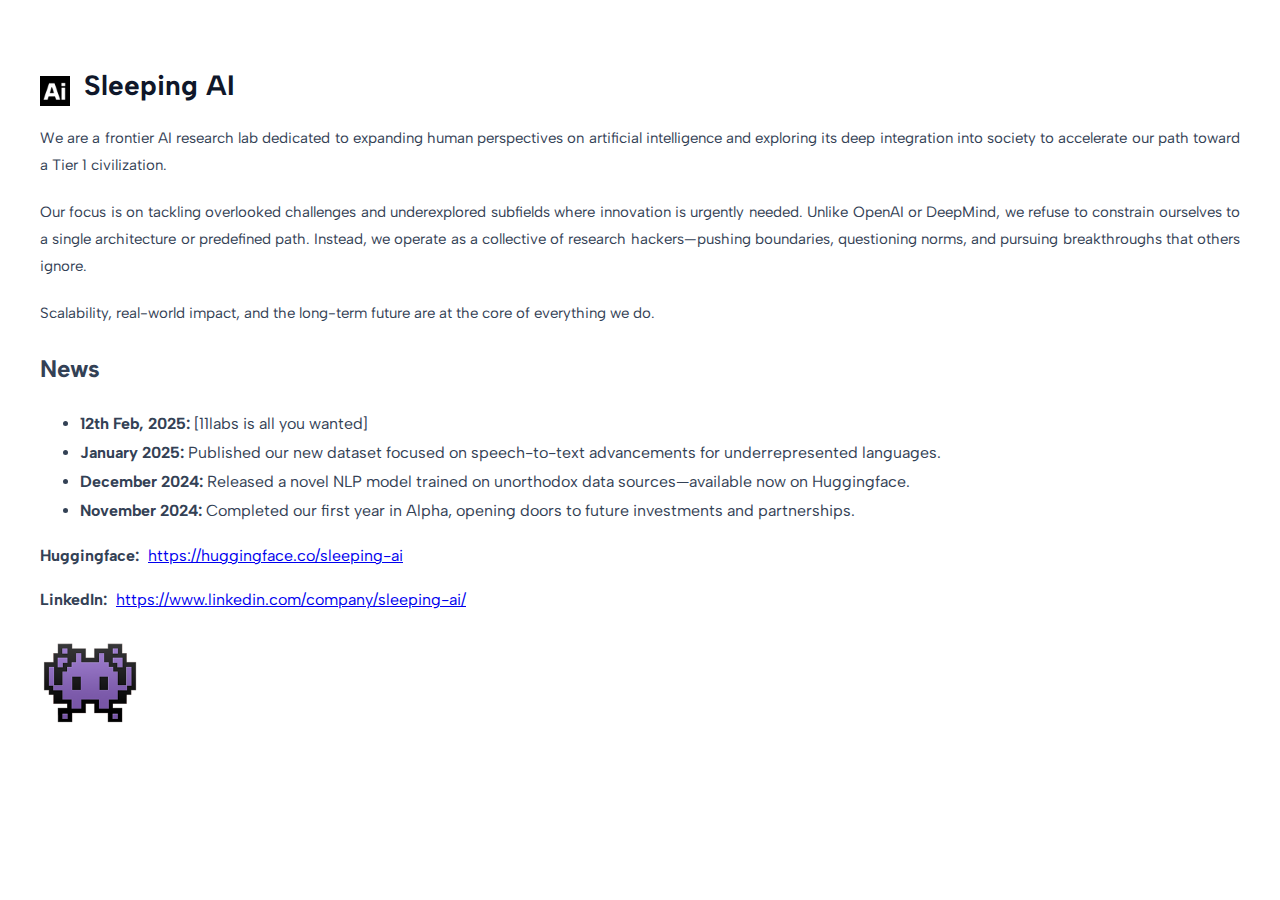
==== index.html @ 75426c28 "Update index.html" ====
<!DOCTYPE html>
<html lang="en">

<head>
  <meta charset="UTF-8">
  <meta name="viewport" content="width=device-width, initial-scale=1.0">
  <link rel="stylesheet" href="style.css">
  <link href="https://fonts.googleapis.com/css?family=Albert+Sans:400,700&display=swap" rel="stylesheet">
  <link rel="icon" type="image/png" href="Ai.png">
  <title>Sleeping AI</title>
</head>

<body>
  <div class="moving-text" id="mobile-warning">Please, watch the website on a laptop</div>
  <main>
    <div class="blog-title">
      <img src="Ai.png" alt="Comet" style="width: 30px; height: 30px; margin-right: 10px; vertical-align: middle;">
      <h1 style="display: inline;">Sleeping AI</h1>
    </div>

    <div class="about">
      <p>We are a frontier AI research lab dedicated to expanding human perspectives on artificial intelligence and exploring its deep integration into society to accelerate our path toward a Tier 1 civilization.</p>
      <p>Our focus is on tackling overlooked challenges and underexplored subfields where innovation is urgently needed. Unlike OpenAI or DeepMind, we refuse to constrain ourselves to a single architecture or predefined path. Instead, we operate as a collective of research hackers—pushing boundaries, questioning norms, and pursuing breakthroughs that others ignore.</p>
      <p>Scalability, real-world impact, and the long-term future are at the core of everything we do.</p>
    </div>

    <div class="news">
      <h2>News</h2>
      <ul>
        <li><strong>12th Feb, 2025:</strong> [11labs is all you wanted]</li>
        <li><strong>January 2025:</strong> Published our new dataset focused on speech-to-text advancements for underrepresented languages.</li>
        <li><strong>December 2024:</strong> Released a novel NLP model trained on unorthodox data sources—available now on Huggingface.</li>
        <li><strong>November 2024:</strong> Completed our first year in Alpha, opening doors to future investments and partnerships.</li>
      </ul>
    </div>

    <p><strong>Huggingface:</strong> <a href="https://huggingface.co/sleeping-ai" target="_blank">https://huggingface.co/sleeping-ai</a></p>
    <p><strong>LinkedIn:</strong> <a href="https://www.linkedin.com/company/sleeping-ai/" target="_blank">https://www.linkedin.com/company/sleeping-ai/</a></p>
    
    <img src="space_invader.png" class="space" alt="Cursor Image" style="visibility: hidden;"/>
  </main>

  <script src="script.js"></script>
</body>

</html>
---- style.css ----
@import url('https://fonts.googleapis.com/css2?family=Albert+Sans:wght@400;700&display=swap');

body {
  font-family: 'Albert Sans', sans-serif;
  background-color: #FFFFFF;
  color: #334155;
  line-height: 1.8;
  margin: 0;
  padding: 0;
  overflow: hidden; /* Remove scrollbars */ /*hidden hides scroll-bar */
}

main {
  max-width: 1200px;
  margin: 40px auto;
  padding: 20px;
}

.blog-title h1 {
  font-size: 28px;
  font-weight: 700;
  color: #0F172A;
  text-align: left;
  margin-bottom: 40px;
}

.about p {
  font-size: 15px;
  color: #334155;
  margin-bottom: 20px;
  text-align: justify;
}

a {
  position: relative;
  display: inline-block;
  padding: 0 5px;
  box-sizing: border-box;
}

a:hover {
  color: white;
  background-color: #2563EB;
  text-decoration: none;
  padding: 0 5px;
  border-radius: 0;
}


@keyframes horizontal-scroll {
  0% {
    transform: translateX(100%);
  }
  100% {
    transform: translateX(-100%);
  }
}

.moving-text {
  display: none;
  position: absolute;
  top: 0;
  left: 0;
  width: 100%;
  font-size: 18px;
  font-weight: bold;
  color: red;
  text-align: center;
  background-color: rgba(255, 255, 255, 0.8);
  animation: horizontal-scroll 10s linear infinite;
  z-index: 9999;
}
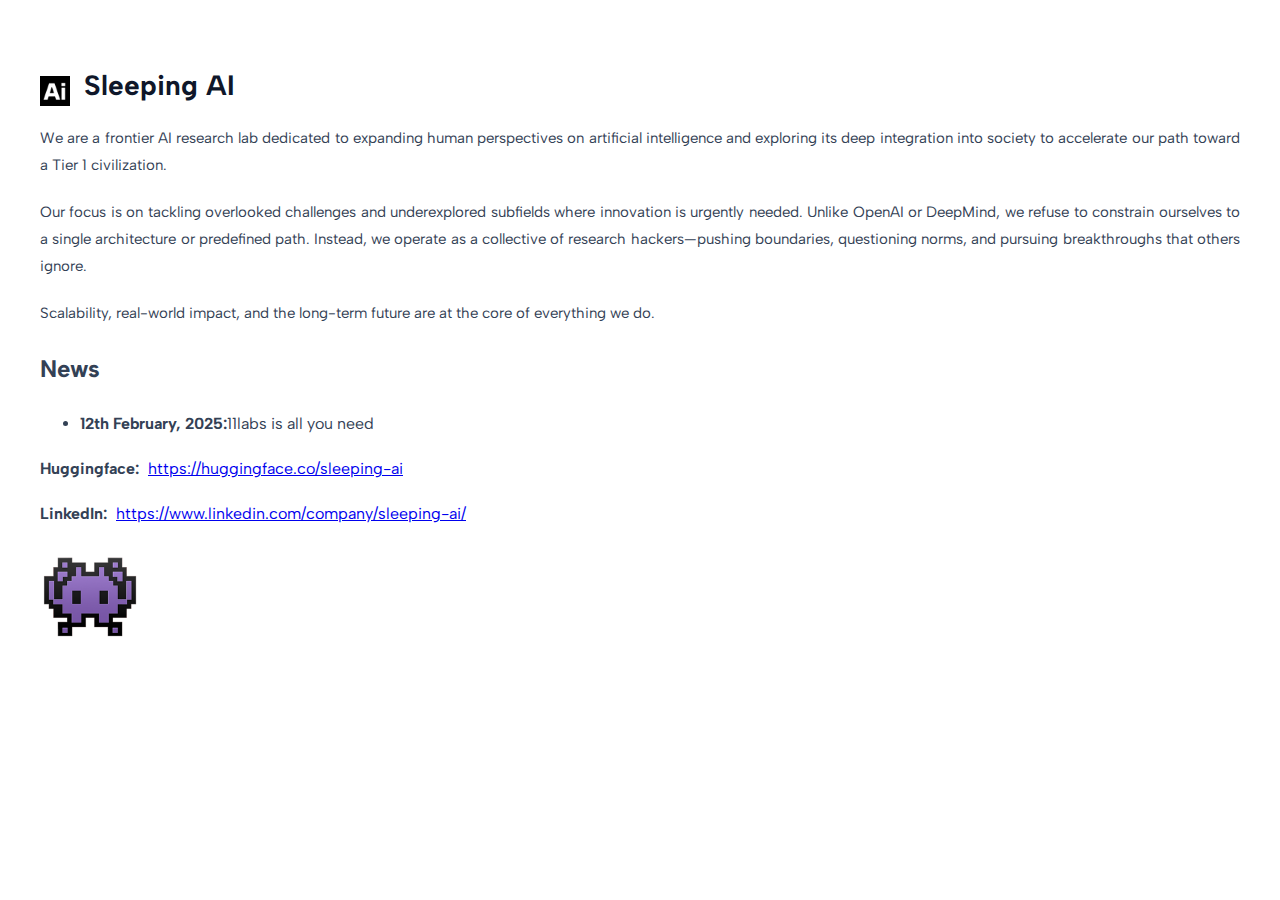
==== commit ed85c9d4: "Update index.html" ====
--- a/index.html
+++ b/index.html
@@ -27,10 +27,7 @@
     <div class="news">
       <h2>News</h2>
       <ul>
-        <li><strong>12th Feb, 2025:</strong> [11labs is all you wanted]</li>
-        <li><strong>January 2025:</strong> Published our new dataset focused on speech-to-text advancements for underrepresented languages.</li>
-        <li><strong>December 2024:</strong> Released a novel NLP model trained on unorthodox data sources—available now on Huggingface.</li>
-        <li><strong>November 2024:</strong> Completed our first year in Alpha, opening doors to future investments and partnerships.</li>
+        <li><strong>12th February, 2025:</strong>11labs is all you need</li>
       </ul>
     </div>
 
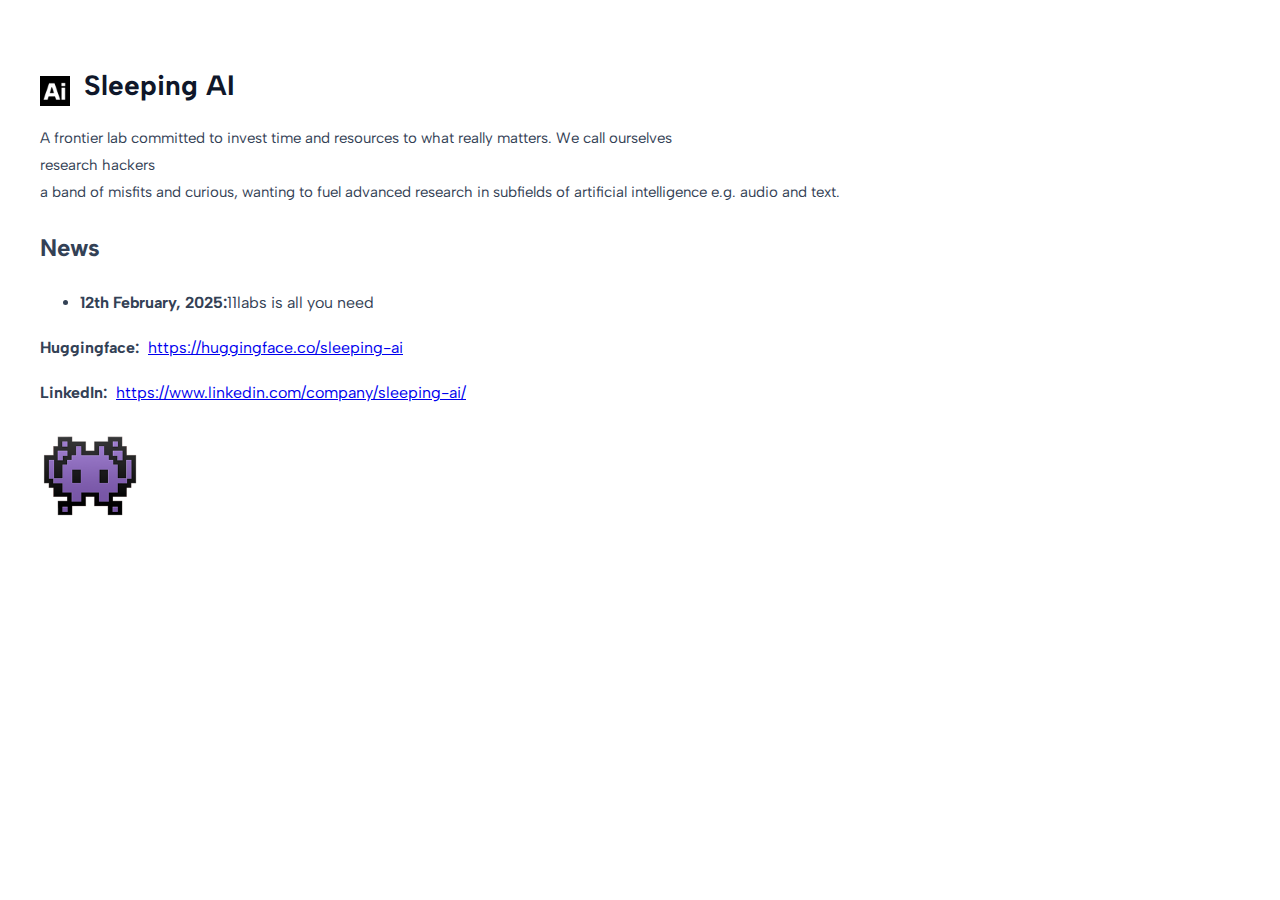
==== commit 8002edc3: "Update index.html" ====
--- a/index.html
+++ b/index.html
@@ -19,9 +19,7 @@
     </div>
 
     <div class="about">
-      <p>We are a frontier AI research lab dedicated to expanding human perspectives on artificial intelligence and exploring its deep integration into society to accelerate our path toward a Tier 1 civilization.</p>
-      <p>Our focus is on tackling overlooked challenges and underexplored subfields where innovation is urgently needed. Unlike OpenAI or DeepMind, we refuse to constrain ourselves to a single architecture or predefined path. Instead, we operate as a collective of research hackers—pushing boundaries, questioning norms, and pursuing breakthroughs that others ignore.</p>
-      <p>Scalability, real-world impact, and the long-term future are at the core of everything we do.</p>
+<p>A frontier lab committed to invest time and resources to what really matters. We call ourselves <br>research hackers</br> a band of misfits and curious, wanting to fuel advanced research in subfields of artificial intelligence e.g. audio and text. </p>
     </div>
 
     <div class="news">
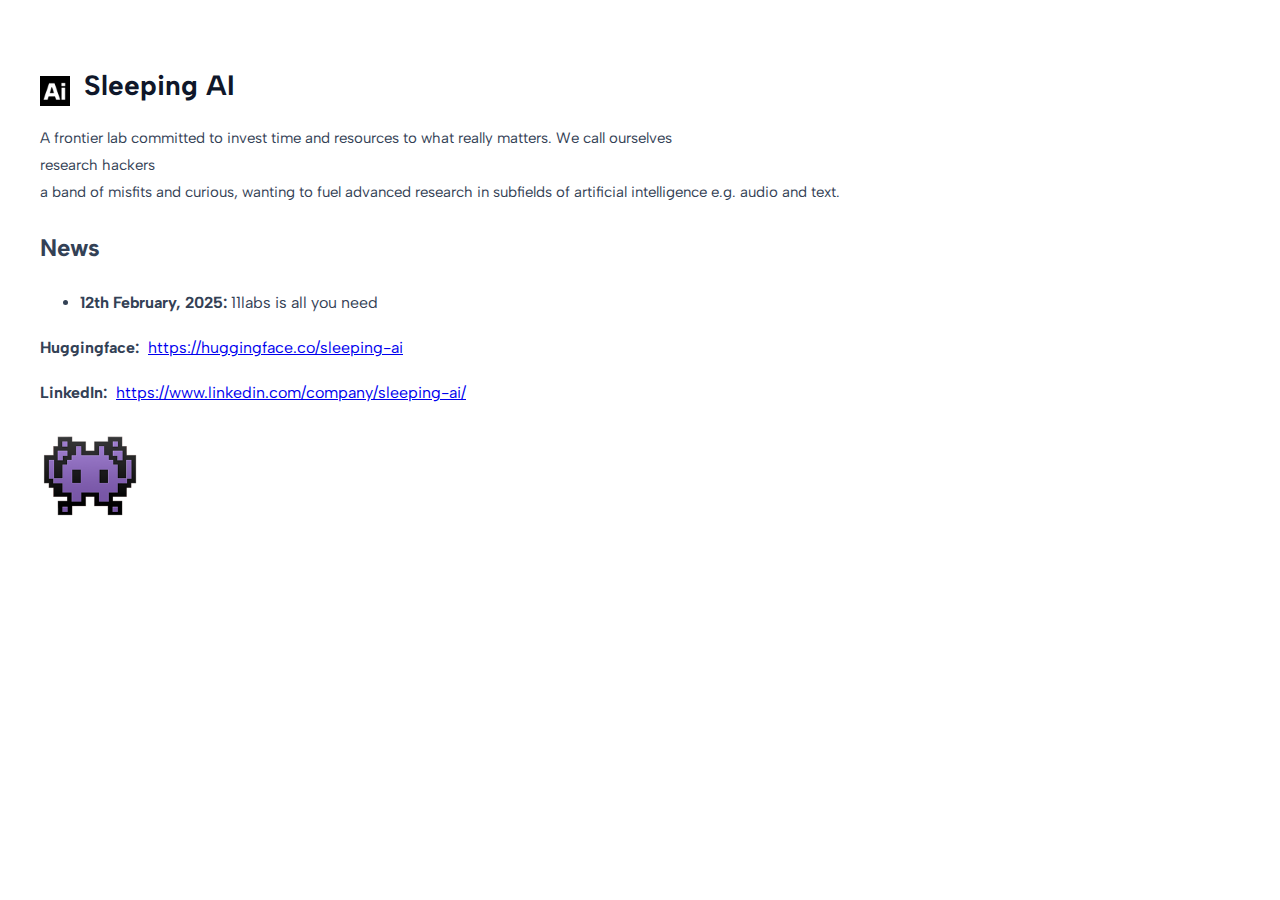
==== commit dbc1ea87: "Update index.html" ====
--- a/index.html
+++ b/index.html
@@ -25,7 +25,7 @@
     <div class="news">
       <h2>News</h2>
       <ul>
-        <li><strong>12th February, 2025:</strong>11labs is all you need</li>
+        <li><strong>12th February, 2025:</strong> 11labs is all you need</li>
       </ul>
     </div>
 
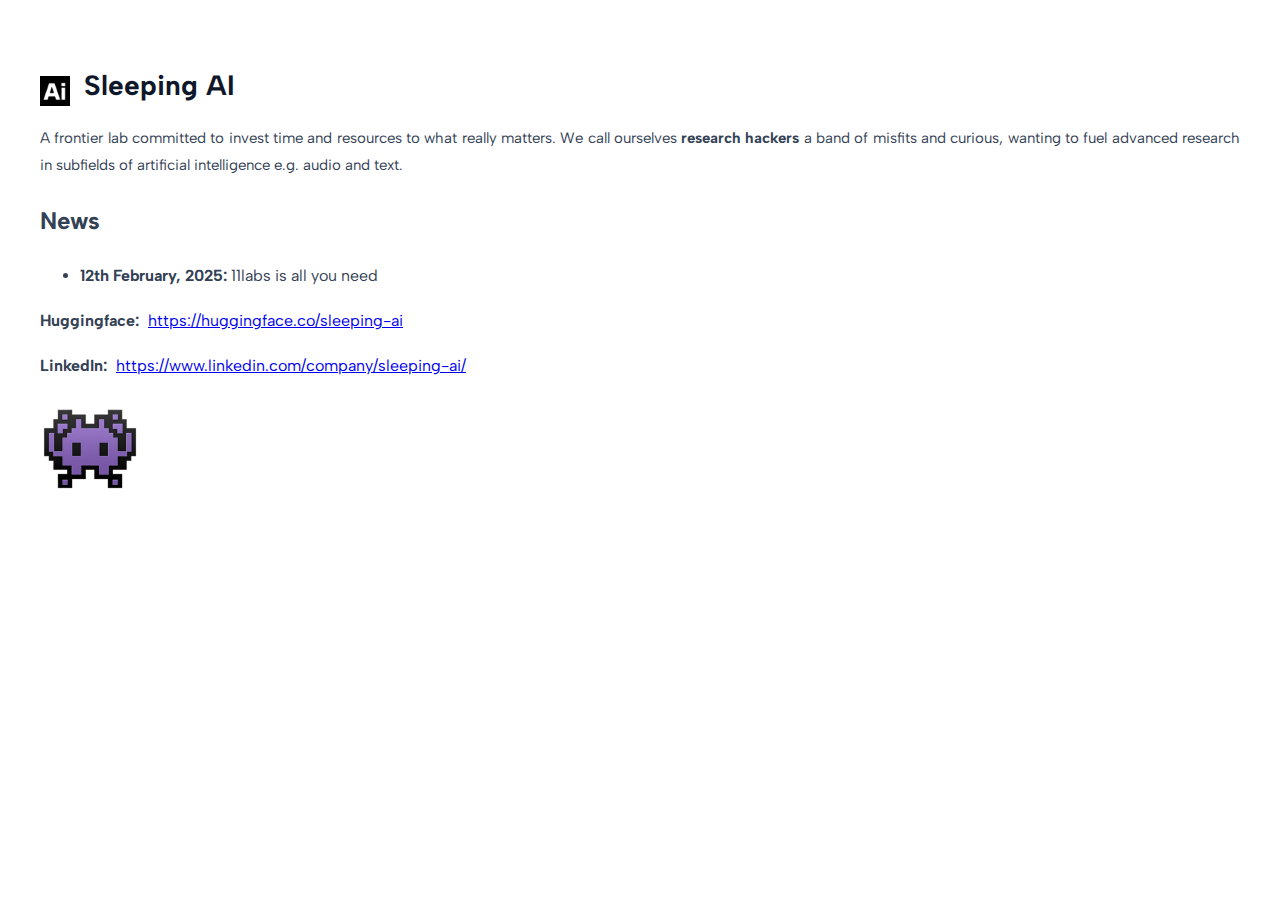
==== commit 8588cc1c: "Update index.html" ====
--- a/index.html
+++ b/index.html
@@ -19,7 +19,8 @@
     </div>
 
     <div class="about">
-<p>A frontier lab committed to invest time and resources to what really matters. We call ourselves <br>research hackers</br> a band of misfits and curious, wanting to fuel advanced research in subfields of artificial intelligence e.g. audio and text. </p>
+<p>A frontier lab committed to invest time and resources to what really matters. We call ourselves <b>research hackers</b> a band of misfits and curious, wanting to fuel advanced research in subfields of artificial intelligence e.g. audio and text. </p>
+
     </div>
 
     <div class="news">
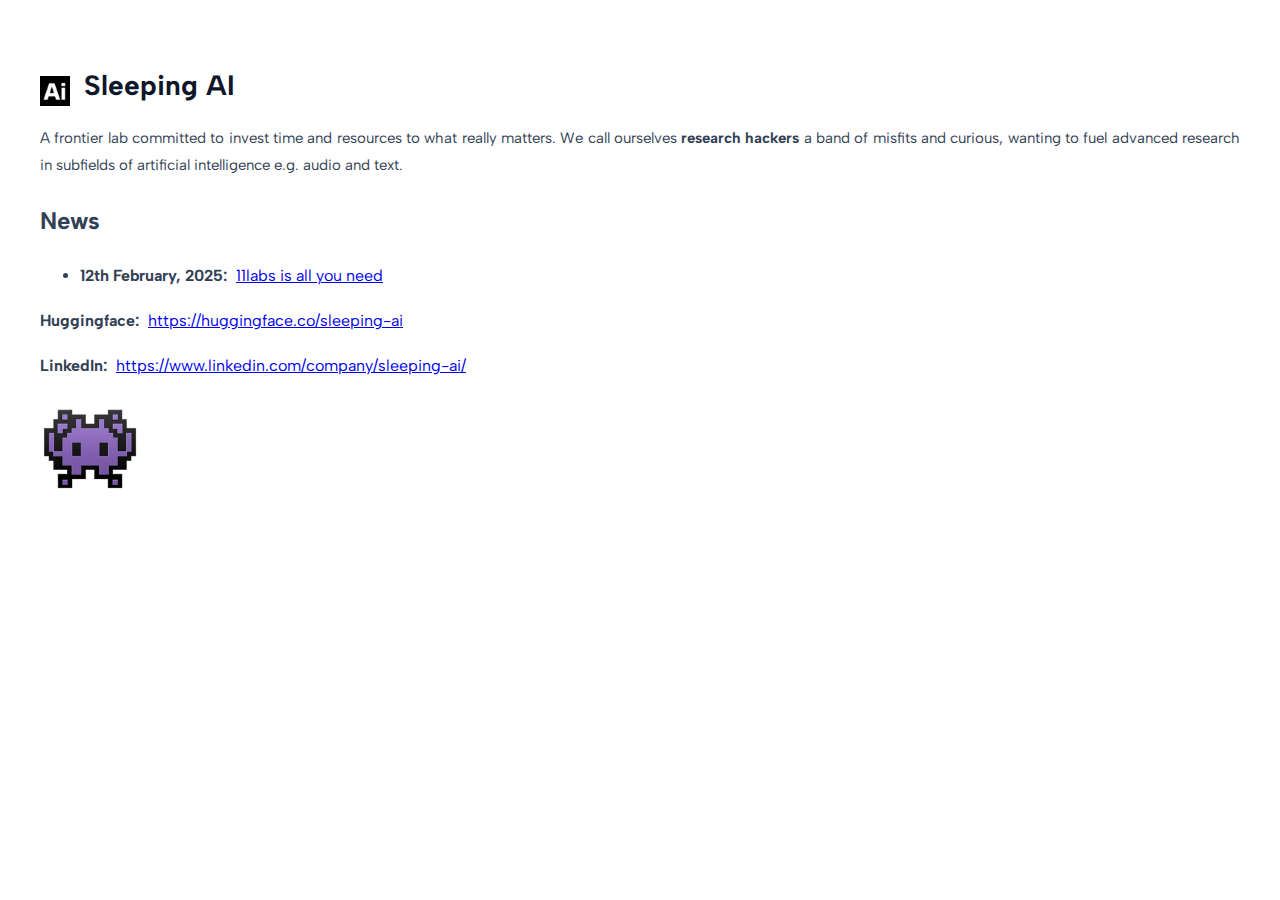
==== commit 47eafe19: "Update index.html" ====
--- a/index.html
+++ b/index.html
@@ -26,7 +26,7 @@
     <div class="news">
       <h2>News</h2>
       <ul>
-        <li><strong>12th February, 2025:</strong> 11labs is all you need</li>
+        <li><strong>12th February, 2025:</strong> <a href="https://sleeping4cat.github.io/sleeping-ai/blog.html#:~:text=11labs%3A%20World%27s%20first%2011labs%20Synthetic%20dataset">11labs is all you need</a></li>
       </ul>
     </div>
 
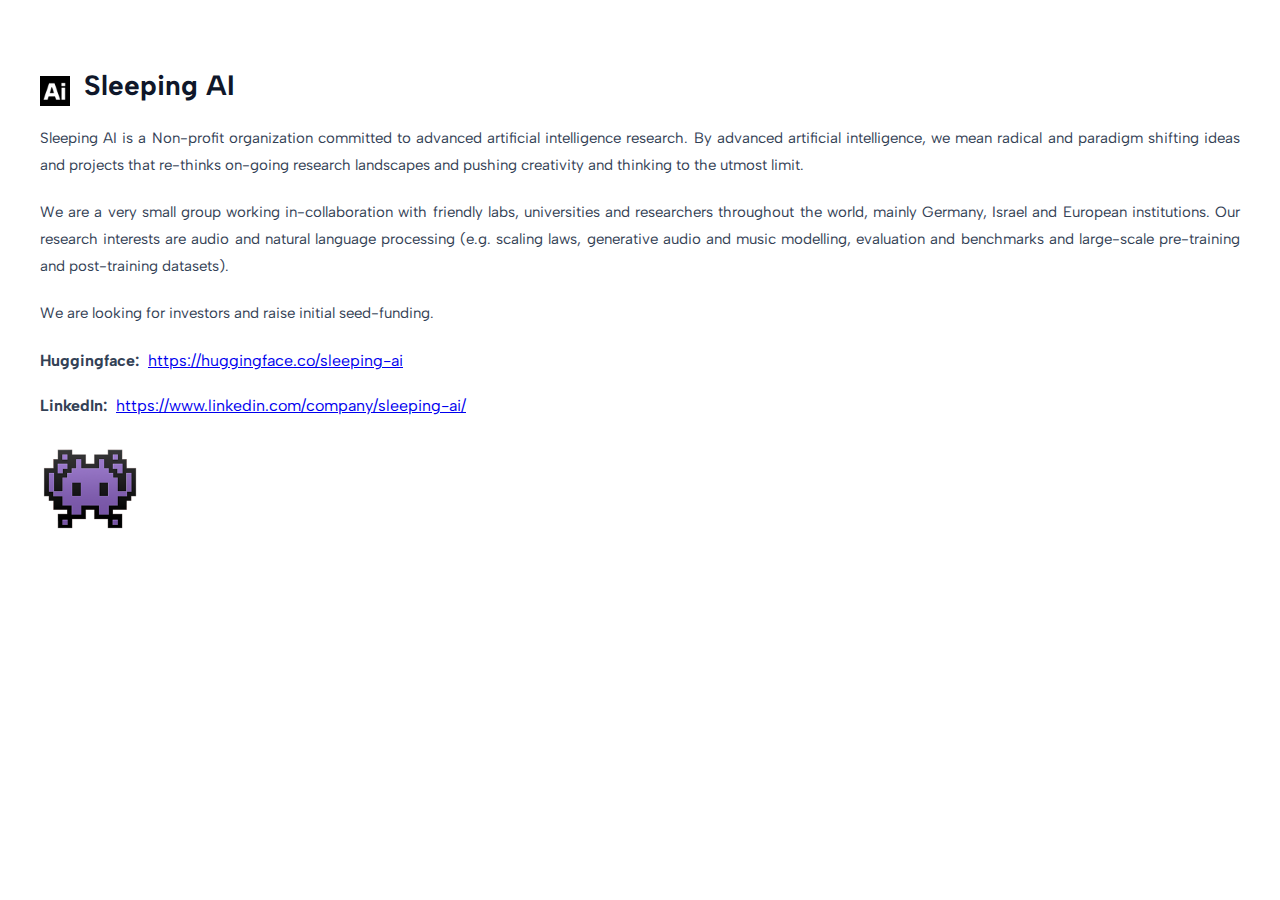
==== commit fa6ecbd5: "Update index.html" ====
--- a/index.html
+++ b/index.html
@@ -18,18 +18,17 @@
       <h1 style="display: inline;">Sleeping AI</h1>
     </div>
 
-    <div class="about">
-<p>A frontier lab committed to invest time and resources to what really matters. We call ourselves <b>research hackers</b> a band of misfits and curious, wanting to fuel advanced research in subfields of artificial intelligence e.g. audio and text. </p>
-
-    </div>
-
-    <div class="news">
-      <h2>News</h2>
-      <ul>
-        <li><strong>12th February, 2025:</strong> <a href="https://sleeping4cat.github.io/sleeping-ai/blog.html#:~:text=11labs%3A%20World%27s%20first%2011labs%20Synthetic%20dataset">11labs is all you need</a></li>
-      </ul>
-    </div>
-
+<div class="about">
+  <p>
+    Sleeping AI is a Non-profit organization committed to advanced artificial intelligence research. By advanced artificial intelligence, we mean radical and paradigm shifting ideas and projects that re-thinks on-going research landscapes and pushing creativity and thinking to the utmost limit.
+  </p>
+  <p>
+    We are a very small group working in-collaboration with friendly labs, universities and researchers throughout the world, mainly Germany, Israel and European institutions. Our research interests are audio and natural language processing (e.g. scaling laws, generative audio and music modelling, evaluation and benchmarks and large-scale pre-training and post-training datasets).
+  </p>
+  <p>
+    We are looking for investors and raise initial seed-funding.
+  </p>
+</div>
     <p><strong>Huggingface:</strong> <a href="https://huggingface.co/sleeping-ai" target="_blank">https://huggingface.co/sleeping-ai</a></p>
     <p><strong>LinkedIn:</strong> <a href="https://www.linkedin.com/company/sleeping-ai/" target="_blank">https://www.linkedin.com/company/sleeping-ai/</a></p>
     
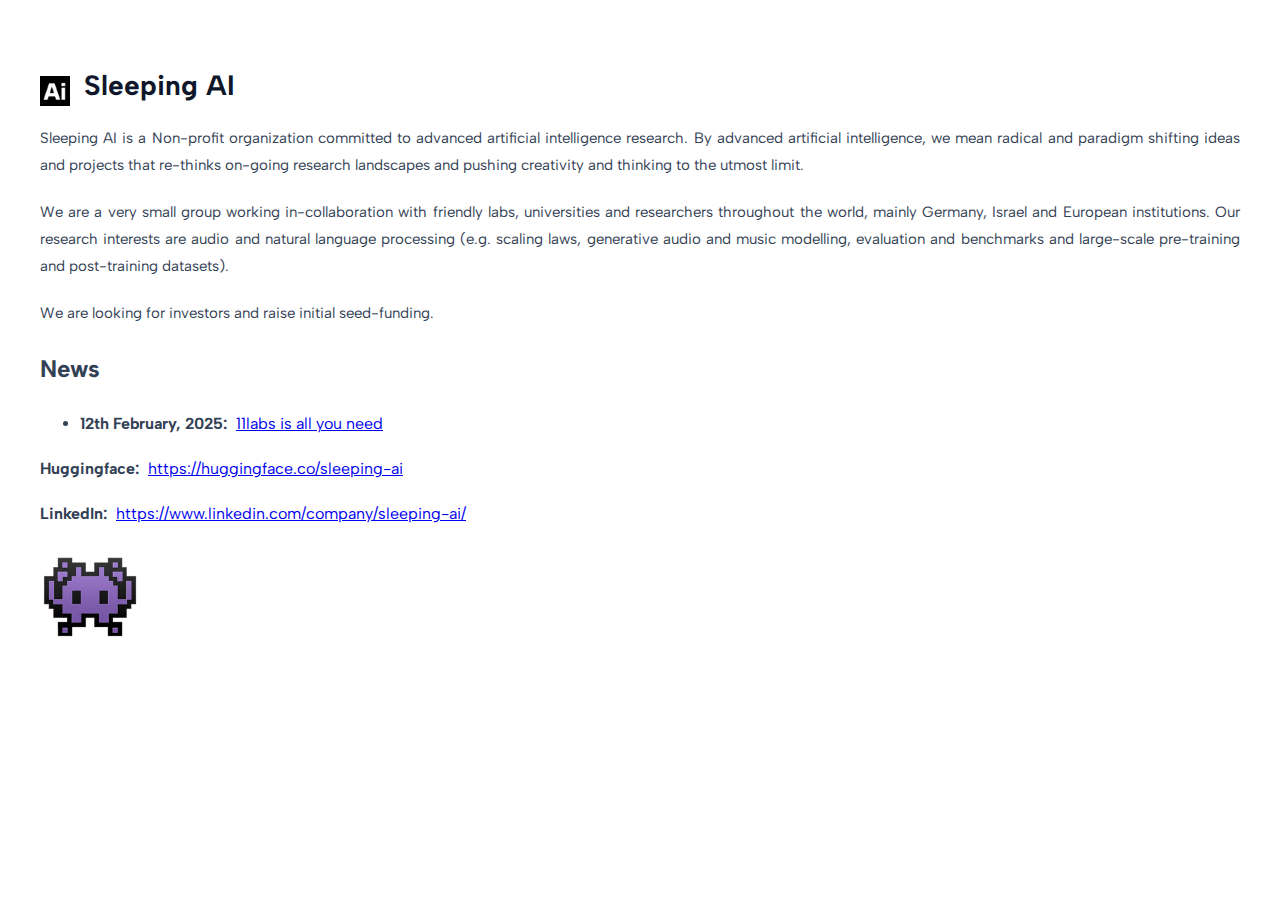
==== commit 1fa81fb7: "Update index.html" ====
--- a/index.html
+++ b/index.html
@@ -18,21 +18,29 @@
       <h1 style="display: inline;">Sleeping AI</h1>
     </div>
 
-<div class="about">
-  <p>
-    Sleeping AI is a Non-profit organization committed to advanced artificial intelligence research. By advanced artificial intelligence, we mean radical and paradigm shifting ideas and projects that re-thinks on-going research landscapes and pushing creativity and thinking to the utmost limit.
-  </p>
-  <p>
-    We are a very small group working in-collaboration with friendly labs, universities and researchers throughout the world, mainly Germany, Israel and European institutions. Our research interests are audio and natural language processing (e.g. scaling laws, generative audio and music modelling, evaluation and benchmarks and large-scale pre-training and post-training datasets).
-  </p>
-  <p>
-    We are looking for investors and raise initial seed-funding.
-  </p>
-</div>
+    <div class="about">
+      <p>
+        Sleeping AI is a Non-profit organization committed to advanced artificial intelligence research. By advanced artificial intelligence, we mean radical and paradigm shifting ideas and projects that re-thinks on-going research landscapes and pushing creativity and thinking to the utmost limit.
+      </p>
+      <p>
+        We are a very small group working in-collaboration with friendly labs, universities and researchers throughout the world, mainly Germany, Israel and European institutions. Our research interests are audio and natural language processing (e.g. scaling laws, generative audio and music modelling, evaluation and benchmarks and large-scale pre-training and post-training datasets).
+      </p>
+      <p>
+        We are looking for investors and raise initial seed-funding.
+      </p>
+    </div>
+
+    <div class="news">
+      <h2>News</h2>
+      <ul>
+        <li><strong>12th February, 2025:</strong> <a href="https://sleeping4cat.github.io/sleeping-ai/blog.html#:~:text=11labs%3A%20World%27s%20first%2011labs%20Synthetic%20dataset">11labs is all you need</a></li>
+      </ul>
+    </div>
+
     <p><strong>Huggingface:</strong> <a href="https://huggingface.co/sleeping-ai" target="_blank">https://huggingface.co/sleeping-ai</a></p>
     <p><strong>LinkedIn:</strong> <a href="https://www.linkedin.com/company/sleeping-ai/" target="_blank">https://www.linkedin.com/company/sleeping-ai/</a></p>
-    
-    <img src="space_invader.png" class="space" alt="Cursor Image" style="visibility: hidden;"/>
+
+    <img src="space_invader.png" class="space" alt="Cursor Image" style="visibility: hidden;" />
   </main>
 
   <script src="script.js"></script>
